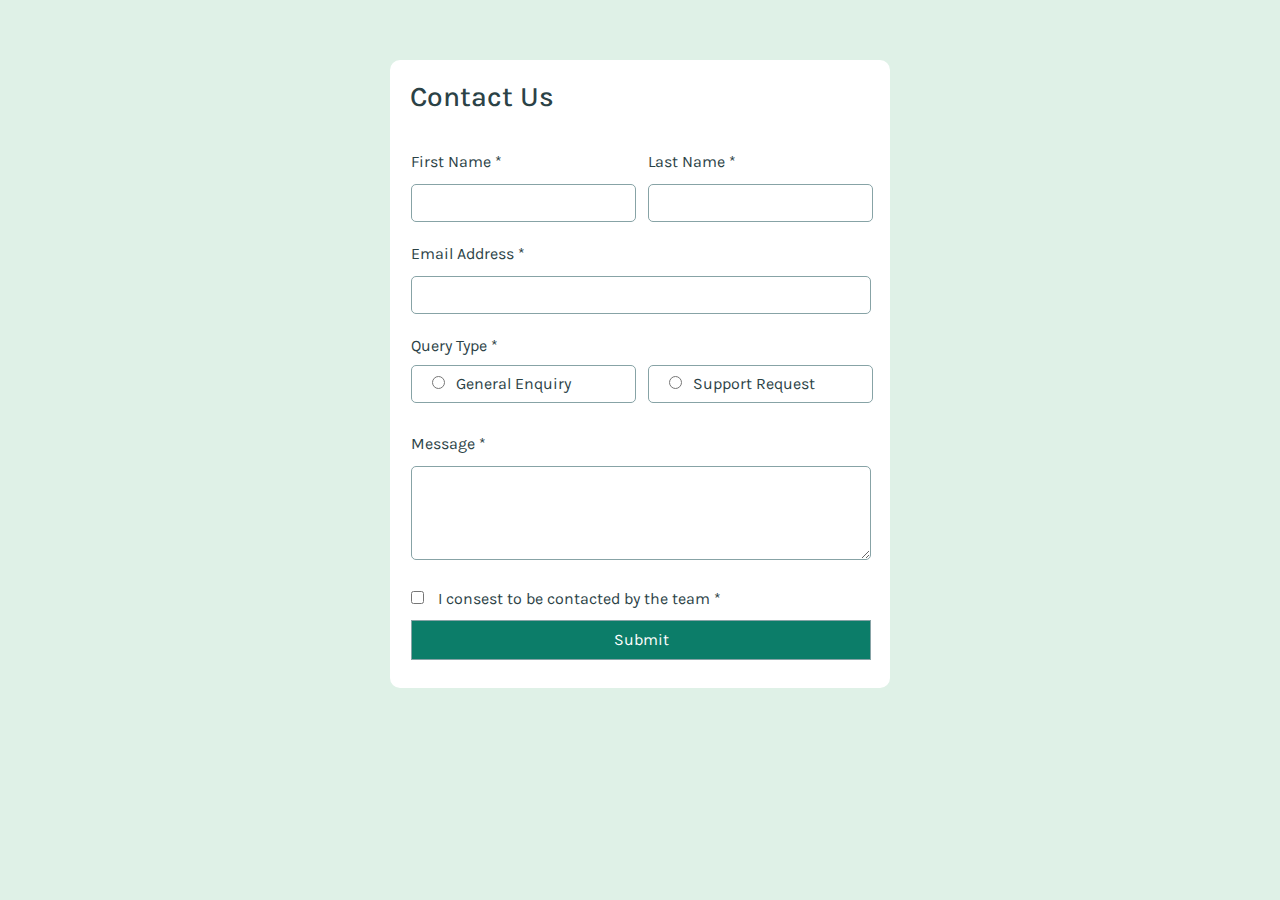
==== Contact-Form/index.html @ 7cdef586 "Add files via upload" ====
<!DOCTYPE html>
<html lang="en">
<head>
    <meta charset="UTF-8">
    <meta name="viewport" content="width=device-width, initial-scale=1.0">
    <title>ContactForm</title>
    <link rel="stylesheet" href="./CSS/style.CSS">
    <link rel="stylesheet" href="https://cdnjs.cloudflare.com/ajax/libs/font-awesome/6.0.0/css/all.min.css">
    <link href="https://cdn.jsdelivr.net/npm/bootstrap@5.3.3/dist/css/bootstrap.min.css" rel="stylesheet" integrity="sha384-QWTKZyjpPEjISv5WaRU9OFeRpok6YctnYmDr5pNlyT2bRjXh0JMhjY6hW+ALEwIH" crossorigin="anonymous">
    <link rel="preconnect" href="https://fonts.googleapis.com">
    <link rel="preconnect" href="https://fonts.gstatic.com" crossorigin>
    <link href="https://fonts.googleapis.com/css2?family=Karla:ital,wght@0,200..800;1,200..800&display=swap" rel="stylesheet">

</head>
<body class="body">
    <div class="contact-form ">
      <!-- <form> -->
      <div class="form" >
        <h3 class="contact-us">Contact Us</h3>
        <table>
          <tr> 
            <td> <label for="fname">First Name *</label></td>
            <td> <label for="lname">Last Name *</label></td>
          </tr>
          <tr>
            <td> <input  class="fname-input validate" type="text" id="fname" ShowedMsg=".fnameValidaton" required></td>
            <td> <input  class="lname-input validate" type="text" id="lname" ShowedMsg=".lnameValidaton" required></td> 
          </tr>
          <tr>
            <td class="fnameValidaton"></td>
            <td class="lnameValidaton"></td>
          </tr>
          <tr>
            <td> <label for="email-label"> Email Address *</label></td>
          </tr>
          <tr>
            <td class="td-mail" colspan="2"> <input class="email validate" type="email" ShowedMsg=".mailValidaton"  required></td>  
          </tr>
          <tr>
            <td  colspan="2" class="mailValidaton"></td>
          </tr>
          <tr>
            <td> <label for="query"> Query Type *</label></td>
          </tr>
          <tr>
            <td>
              <div class="input-radio Genralradio">
                <input type="radio" class="radio1 validate" name="radio" style="accent-color: hsl(169, 82%, 27%);" ShowedMsg=".radioValidaton"  required> General Enquiry 
              </div>              
            </td>
            <td>
              <div class="input-radio supportradio">
                <input type="radio" class="radio2 validate" name="radio"  style="accent-color: hsl(169, 82%, 27%);" ShowedMsg=".radioValidaton"  required> Support Request 
              </div>              
            </td>            
          </tr>
          <tr>
            <td  colspan="2" class="radioValidaton "></td>
          </tr>
          
          <tr>
            <td> <label for="message"> Message *</label></td>
          </tr>
          <tr>
            <td colspan="2"> <textarea  class="message validate" name="message" id="msg" cols="53" rows="3" ShowedMsg=".msgValidaton" required></textarea></td>
          </tr>
          <tr>
            <td  colspan="2" class="msgValidaton"></td>
          </tr>
          <tr>
            <td colspan="2">
              <input type="checkbox" class=" checkbox validate" style="accent-color: hsl(169, 82%, 27%);" ShowedMsg=".checkValidaton" required>
              <label>I consest to be contacted by the team *</label>
            </td>
          </tr>
          <tr class="box">
            <td  colspan="2" class="checkValidaton"></td>
          </tr>
          <tr>
            <td colspan="2">
              <button type="submit">Submit</button>
            </td>
          </tr>
          <tr>
            <td colspan="2">
              <div class="space" width="200px" ></div>
            </td>
          </tr>
        </table>
        

      </div>
      <!-- </form> -->
    </div>
  <script src="./JS/script.js"></script>
</body>
</html>
---- Contact-Form/CSS/style.CSS ----
* {
    box-sizing: border-box;
}
.body {
    background-color:hsl(148, 38%, 91%);
}
.form {
    width: 500px;
    background-color: hsl(0, 0%, 100%);
    margin:60px auto;
    padding-left: 20px; 
    border-radius: 10px; 
    font-family:"karla";
    font-weight: 400px;
    color:hsl(187, 24%, 22%) ;
    
    
}
.input-radio {
    
    padding-left: 5px;
}
.contact-us {
    margin-bottom: 20px;
    padding-top: 20px;
}
.fname-input,.lname-input,.email,.input-radio {
    width: 225px;
    height: 38px;
    border-radius: 5px;
    border: .5px solid hsl(186, 15%, 59%);
    margin-right: 10px; 
    padding-left: 20px;
    margin-bottom: 10px;   
}
input:hover {
    border:.5px solid hsl(148, 27%, 55%);
}
.email {
    width: 460px;
}
 .input-radio input {
    margin-top: 10px;
    margin-right: 7px;
 }
 tr label {
    margin-bottom: 5px;
    margin-top:15px;
 }
 .message {
    width: 460px;
    border-radius: 5px;
    border: .5px solid hsl(186, 15%, 59%);
    margin-bottom: 15px;
    padding: 10px 20px;
 }
 [type="checkbox"] {
    margin-right: 10px;
    margin-bottom: 20px;
 }
 button {
    height: 40px;
    border-radius: 5px;
    border: .5px solid hsl(186, 15%, 59%);
    display: block;
    width: 460px;
    background-color: hsl(169, 82%, 27%);
    color: hsl(0, 0%, 100%);       
 }
 .space {
    margin-top: 25px;
 }
 .color {
    background-color: hsl(148, 38%, 91%);
    border: 1px solid hsl(148, 27%, 55%);
 }
 .colorborder{
    border: 1px solid hsl(0, 66%, 54%); 
 }
 .validate {
    margin-bottom: 1px;
    margin-top: 3px;
 }
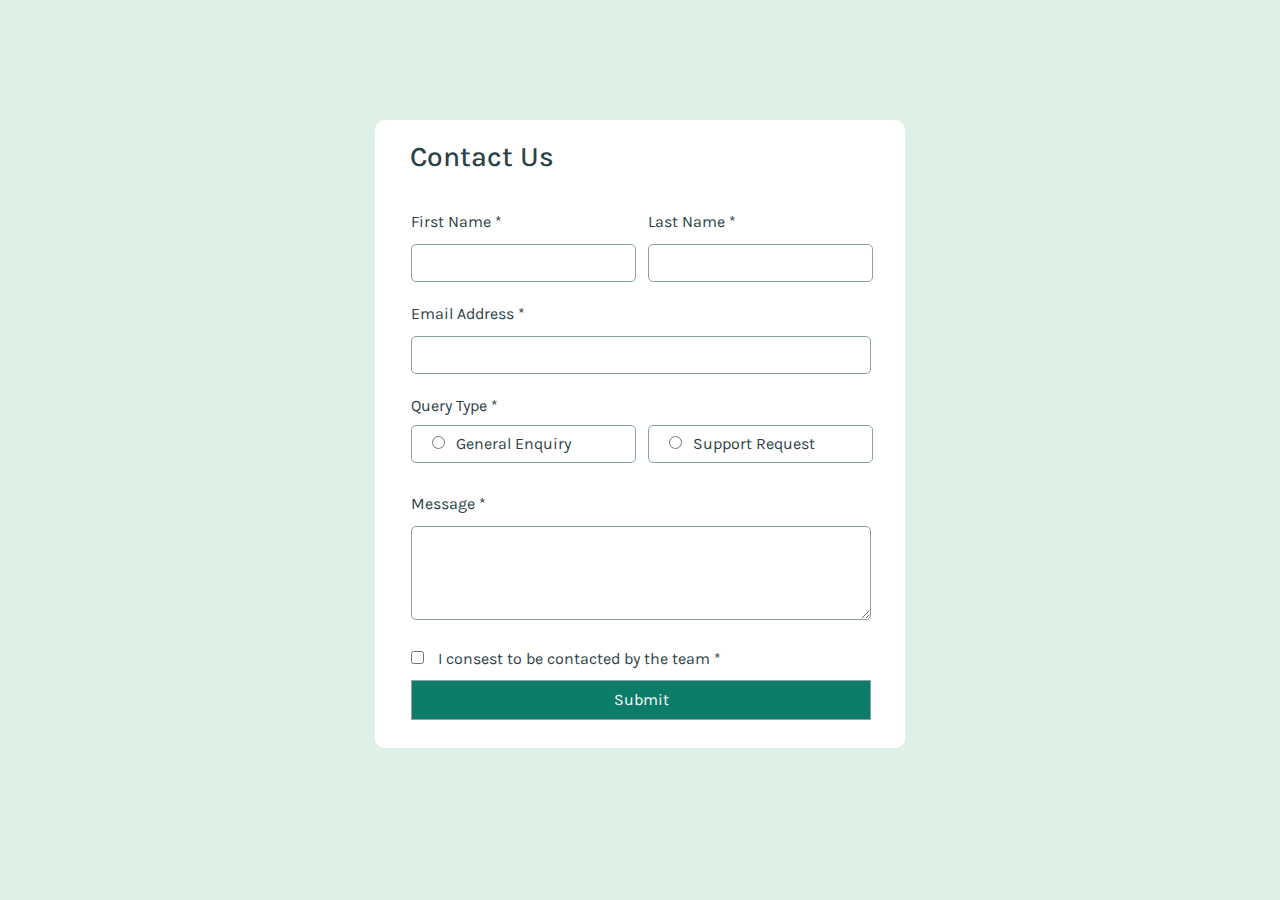
==== commit 809caa34: "Add files via upload" ====
--- a/Contact-Form/index.html
+++ b/Contact-Form/index.html
@@ -13,8 +13,13 @@
 
 </head>
 <body class="body">
-    <div class="contact-form ">
-      <!-- <form> -->
+  <div class="submittingMsg">
+    <p> <i class="fa-regular fa-circle-check"></i> <span> Message Sent!</span></p>
+    <p class="p2"> thanks for completing the form.we'll be in touch soon!</p>
+   
+  </div>
+    <div class="contact-form">
+      <form novalidate>
       <div class="form" >
         <h3 class="contact-us">Contact Us</h3>
         <table>
@@ -23,7 +28,7 @@
             <td> <label for="lname">Last Name *</label></td>
           </tr>
           <tr>
-            <td> <input  class="fname-input validate" type="text" id="fname" ShowedMsg=".fnameValidaton" required></td>
+            <td> <input  class="fname-input validate" type="text" id="fname" ShowedMsg=".fnameValidaton" required autocomplete></td>
             <td> <input  class="lname-input validate" type="text" id="lname" ShowedMsg=".lnameValidaton" required></td> 
           </tr>
           <tr>
@@ -34,7 +39,7 @@
             <td> <label for="email-label"> Email Address *</label></td>
           </tr>
           <tr>
-            <td class="td-mail" colspan="2"> <input class="email validate" type="email" ShowedMsg=".mailValidaton"  required></td>  
+            <td class="td-mail" colspan="2"> <input class="email validate" type="email" ShowedMsg=".mailValidaton"  required autocomplete></td>  
           </tr>
           <tr>
             <td  colspan="2" class="mailValidaton"></td>
@@ -90,7 +95,7 @@
         
 
       </div>
-      <!-- </form> -->
+      </form>
     </div>
   <script src="./JS/script.js"></script>
 </body>
--- a/Contact-Form/CSS/style.CSS
+++ b/Contact-Form/CSS/style.CSS
@@ -5,15 +5,15 @@
     background-color:hsl(148, 38%, 91%);
 }
 .form {
-    width: 500px;
+    width: 530px;
     background-color: hsl(0, 0%, 100%);
-    margin:60px auto;
-    padding-left: 20px; 
+    margin:120px auto;
+    padding-left: 35px; 
     border-radius: 10px; 
     font-family:"karla";
     font-weight: 400px;
     color:hsl(187, 24%, 22%) ;
-    
+        
     
 }
 .input-radio {
@@ -81,5 +81,25 @@
     margin-bottom: 1px;
     margin-top: 3px;
  }
- 
+ .submittingMsg {
+   width: 435px;
+   background-color: black;
+   color: white;
+   position: absolute;
+   left: 460px;
+   top:20px;
+   padding:20px;
+   border-radius: 20px;
+   font-family:"karla";
+   display: none;
+ }
 
+ .submittingMsg  span {
+   margin-left: 10px;
+ }
+ .p2 {
+   margin-top: -10px;
+ }
+ tr {
+   margin-left: auto;
+ }